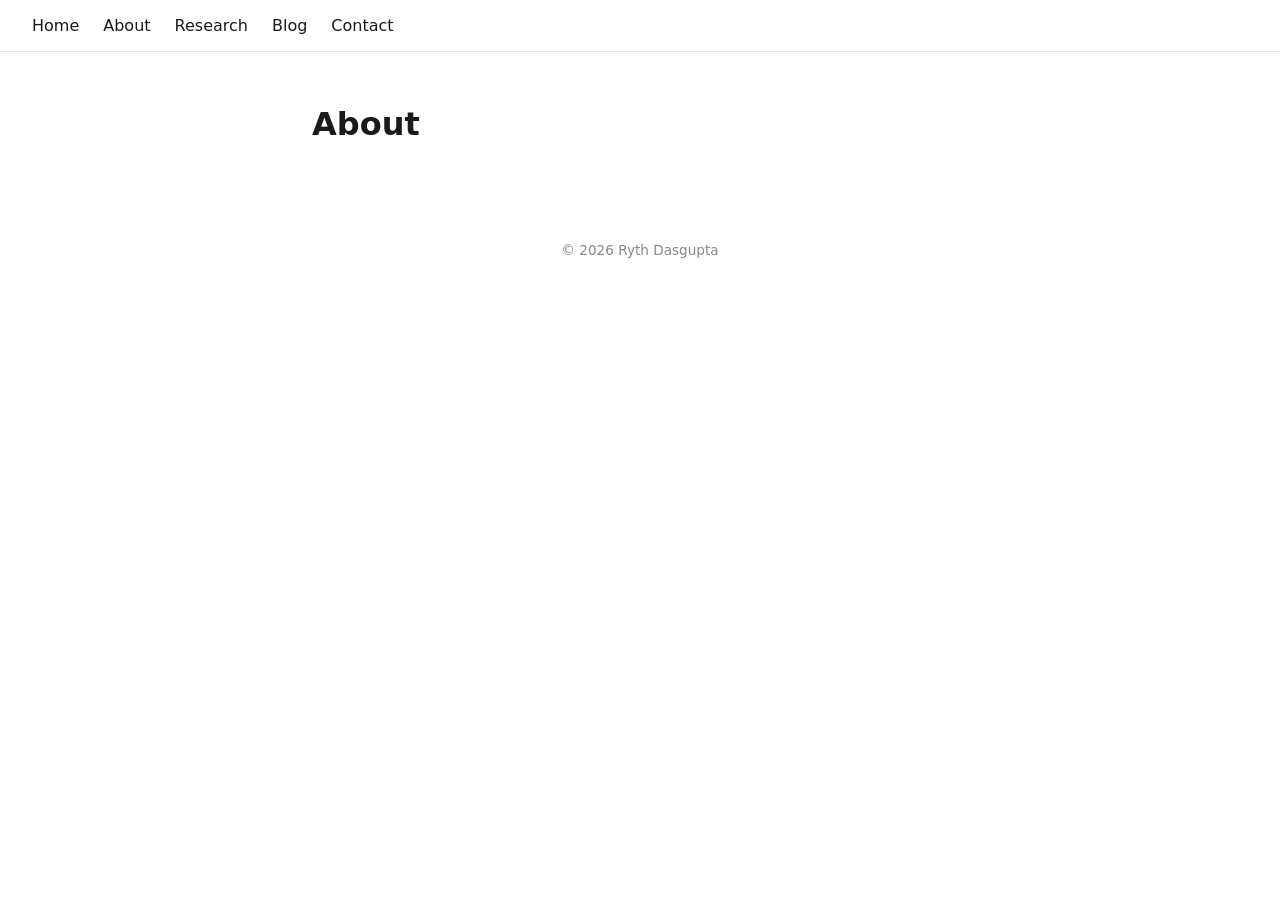
==== about.html @ 1a979332 "Blank site scaffold" ====
<!DOCTYPE html>
<html lang="en">
<head>
  <meta charset="UTF-8">
  <meta name="viewport" content="width=device-width, initial-scale=1.0">
  <title>About | Ryth Dasgupta</title>
  <link rel="stylesheet" href="css/style.css">
</head>
<body>
  <header>
    <nav>
      <a href="index.html">Home</a>
      <a href="about.html">About</a>
      <a href="research.html">Research</a>
      <a href="blog.html">Blog</a>
      <a href="contact.html">Contact</a>
    </nav>
  </header>
  <main>
    <h1>About</h1>
  </main>
  <footer>
    <p>&copy; 2026 Ryth Dasgupta</p>
  </footer>
</body>
</html>
---- css/style.css ----
/* base styles - to be filled in */

* {
  box-sizing: border-box;
}

body {
  margin: 0;
  font-family: system-ui, -apple-system, "Segoe UI", sans-serif;
  color: #1a1a1a;
  background: #ffffff;
}

header nav {
  display: flex;
  gap: 1.5rem;
  padding: 1rem 2rem;
  border-bottom: 1px solid #e5e5e5;
}

header nav a {
  color: inherit;
  text-decoration: none;
}

main {
  padding: 2rem;
  max-width: 720px;
  margin: 0 auto;
}

footer {
  padding: 2rem;
  text-align: center;
  color: #888;
  font-size: 0.85rem;
}
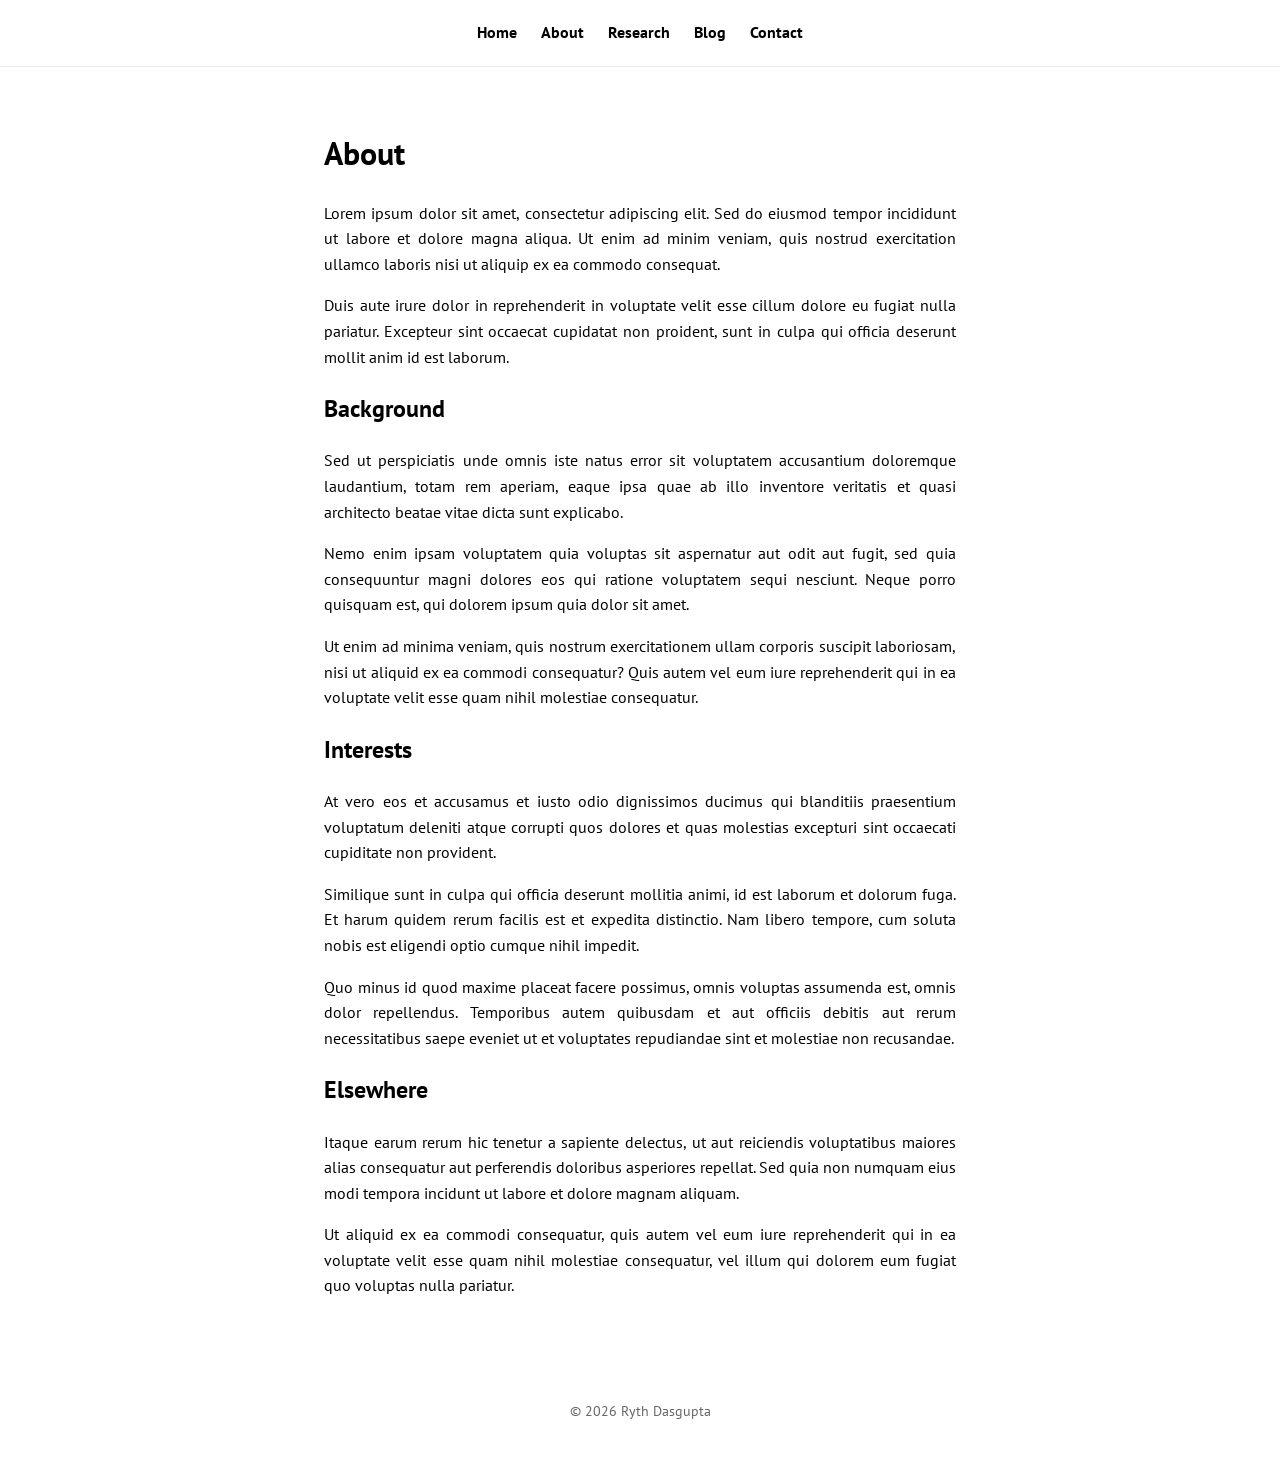
==== commit 1ca1748e: "Style pages with PT Sans, add data-driven research/blog cards, full post pages with figures and refe" ====
--- a/about.html
+++ b/about.html
@@ -18,6 +18,22 @@
   </header>
   <main>
     <h1>About</h1>
+    <p>Lorem ipsum dolor sit amet, consectetur adipiscing elit. Sed do eiusmod tempor incididunt ut labore et dolore magna aliqua. Ut enim ad minim veniam, quis nostrud exercitation ullamco laboris nisi ut aliquip ex ea commodo consequat.</p>
+    <p>Duis aute irure dolor in reprehenderit in voluptate velit esse cillum dolore eu fugiat nulla pariatur. Excepteur sint occaecat cupidatat non proident, sunt in culpa qui officia deserunt mollit anim id est laborum.</p>
+
+    <h2>Background</h2>
+    <p>Sed ut perspiciatis unde omnis iste natus error sit voluptatem accusantium doloremque laudantium, totam rem aperiam, eaque ipsa quae ab illo inventore veritatis et quasi architecto beatae vitae dicta sunt explicabo.</p>
+    <p>Nemo enim ipsam voluptatem quia voluptas sit aspernatur aut odit aut fugit, sed quia consequuntur magni dolores eos qui ratione voluptatem sequi nesciunt. Neque porro quisquam est, qui dolorem ipsum quia dolor sit amet.</p>
+    <p>Ut enim ad minima veniam, quis nostrum exercitationem ullam corporis suscipit laboriosam, nisi ut aliquid ex ea commodi consequatur? Quis autem vel eum iure reprehenderit qui in ea voluptate velit esse quam nihil molestiae consequatur.</p>
+
+    <h2>Interests</h2>
+    <p>At vero eos et accusamus et iusto odio dignissimos ducimus qui blanditiis praesentium voluptatum deleniti atque corrupti quos dolores et quas molestias excepturi sint occaecati cupiditate non provident.</p>
+    <p>Similique sunt in culpa qui officia deserunt mollitia animi, id est laborum et dolorum fuga. Et harum quidem rerum facilis est et expedita distinctio. Nam libero tempore, cum soluta nobis est eligendi optio cumque nihil impedit.</p>
+    <p>Quo minus id quod maxime placeat facere possimus, omnis voluptas assumenda est, omnis dolor repellendus. Temporibus autem quibusdam et aut officiis debitis aut rerum necessitatibus saepe eveniet ut et voluptates repudiandae sint et molestiae non recusandae.</p>
+
+    <h2>Elsewhere</h2>
+    <p>Itaque earum rerum hic tenetur a sapiente delectus, ut aut reiciendis voluptatibus maiores alias consequatur aut perferendis doloribus asperiores repellat. Sed quia non numquam eius modi tempora incidunt ut labore et dolore magnam aliquam.</p>
+    <p>Ut aliquid ex ea commodi consequatur, quis autem vel eum iure reprehenderit qui in ea voluptate velit esse quam nihil molestiae consequatur, vel illum qui dolorem eum fugiat quo voluptas nulla pariatur.</p>
   </main>
   <footer>
     <p>&copy; 2026 Ryth Dasgupta</p>
--- a/css/style.css
+++ b/css/style.css
@@ -1,4 +1,4 @@
-/* base styles - to be filled in */
+@import url('https://fonts.googleapis.com/css2?family=PT+Sans:wght@400;700&display=swap');
 
 * {
   box-sizing: border-box;
@@ -6,32 +6,199 @@
 
 body {
   margin: 0;
-  font-family: system-ui, -apple-system, "Segoe UI", sans-serif;
-  color: #1a1a1a;
+  font-family: 'PT Sans', sans-serif;
+  color: #000000;
   background: #ffffff;
+  line-height: 1.6;
 }
 
 header nav {
   display: flex;
+  flex-wrap: wrap;
+  justify-content: center;
   gap: 1.5rem;
-  padding: 1rem 2rem;
-  border-bottom: 1px solid #e5e5e5;
+  padding: 1.25rem 1rem;
+  border-bottom: 1px solid #eaeaea;
 }
 
 header nav a {
   color: inherit;
   text-decoration: none;
+  font-weight: 700;
+}
+
+header nav a:hover {
+  text-decoration: underline;
 }
 
 main {
-  padding: 2rem;
-  max-width: 720px;
+  max-width: 680px;
   margin: 0 auto;
+  padding: 2.5rem 1.5rem;
+}
+
+main h1,
+main h2,
+main h3 {
+  text-align: left;
+}
+
+main p {
+  text-align: justify;
+}
+
+.contact-list {
+  list-style: none;
+  padding: 0;
+}
+
+.contact-list li {
+  margin-bottom: 0.75rem;
+}
+
+.contact-label {
+  display: inline-block;
+  width: 70px;
+  font-weight: 700;
+}
+
+.research-block,
+.blog-block {
+  display: flex;
+  gap: 1.25rem;
+  align-items: flex-start;
+  padding: 1.5rem 0;
+  border-bottom: 1px solid #eaeaea;
+}
+
+.research-block:first-of-type,
+.blog-block:first-of-type {
+  padding-top: 0.5rem;
+}
+
+.research-block:last-child,
+.blog-block:last-child {
+  border-bottom: none;
+}
+
+.block-thumb {
+  width: 90px;
+  height: 90px;
+  object-fit: cover;
+  flex-shrink: 0;
+  background: #eaeaea;
+}
+
+.block-content {
+  flex: 1;
+  min-width: 0;
+}
+
+.block-content h2 {
+  margin-top: 0;
+  margin-bottom: 0.5rem;
+}
+
+.block-content p {
+  margin: 0;
+}
+
+.block-links {
+  display: flex;
+  flex-direction: column;
+  gap: 0.4rem;
+  text-align: right;
+  flex-shrink: 0;
+}
+
+.block-links a {
+  color: inherit;
+  font-size: 0.9rem;
+  text-decoration: underline;
+  white-space: nowrap;
+}
+
+.blog-block-link {
+  color: inherit;
+  text-decoration: none;
+}
+
+.blog-block-link:hover {
+  background: #fafafa;
+}
+
+@media (max-width: 600px) {
+  .research-block,
+  .blog-block {
+    flex-direction: column;
+  }
+
+  .block-thumb {
+    width: 100%;
+    height: 160px;
+  }
+
+  .block-links {
+    flex-direction: row;
+    flex-wrap: wrap;
+    text-align: left;
+  }
+}
+
+.post-back {
+  display: inline-block;
+  margin-bottom: 1.5rem;
+  color: inherit;
+  font-size: 0.9rem;
+}
+
+.post-figure {
+  margin: 2rem 0;
+  text-align: center;
+}
+
+.post-figure img {
+  max-width: 100%;
+  height: auto;
+  border: 1px solid #eaeaea;
+}
+
+.post-figure figcaption {
+  margin-top: 0.5rem;
+  font-size: 0.85rem;
+  font-style: italic;
+  color: #666666;
+  text-align: center;
+}
+
+.references-list {
+  font-size: 0.9rem;
+  padding-left: 1.5rem;
+}
+
+.references-list li {
+  margin-bottom: 0.6rem;
+  text-align: left;
+}
+
+.references-list a {
+  color: inherit;
 }
 
 footer {
-  padding: 2rem;
+  padding: 2rem 1.5rem;
   text-align: center;
-  color: #888;
+  color: #666666;
   font-size: 0.85rem;
 }
+
+@media (max-width: 480px) {
+  header nav {
+    gap: 1rem;
+    padding: 1rem;
+  }
+
+  main {
+    padding: 1.75rem 1.25rem;
+  }
+}
